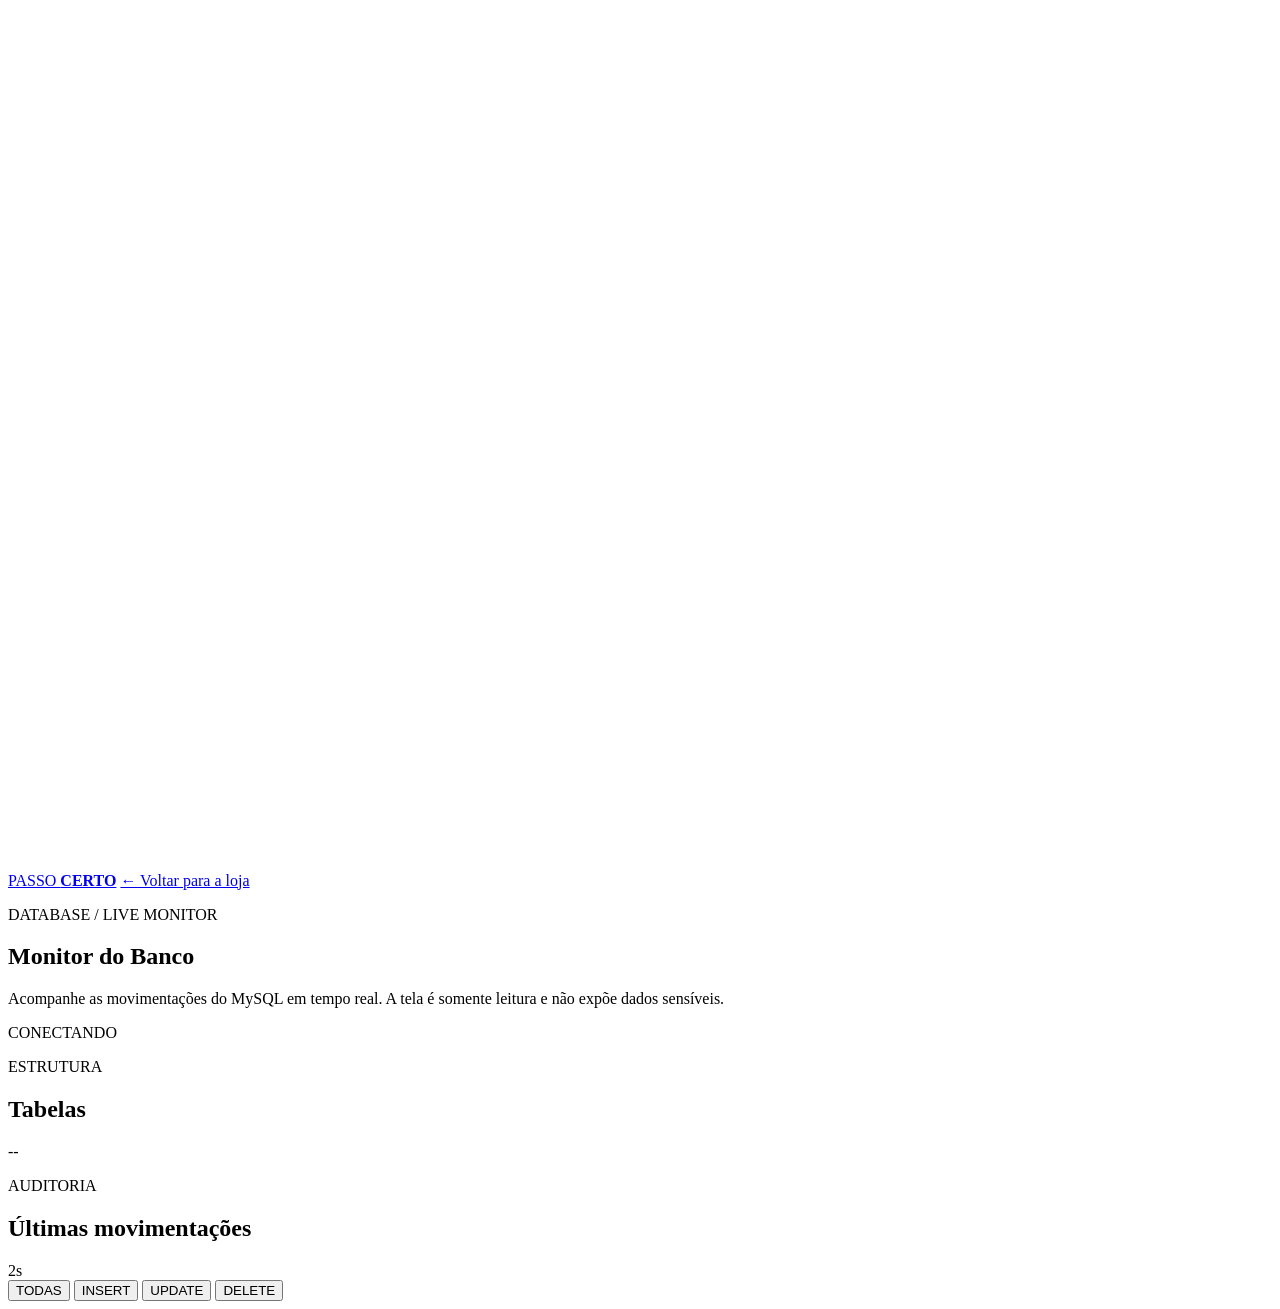
==== frontend/monitor.html @ 97b9a29e "feat: add standalone database monitor screen" ====
<!doctype html>
<html lang="pt-BR">
<head>
  <meta charset="utf-8">
  <meta name="viewport" content="width=device-width,initial-scale=1">
  <title>Passo Certo — Monitor do Banco</title>
  <link rel="icon" href="logo.svg" type="image/svg+xml">
  <link rel="stylesheet" href="monitor.css">
  <script src="database-monitor.js" defer></script>
</head>
<body>
  <header>
    <a class="brand" href="index.html"><img src="logo.svg" alt=""> PASSO <b>CERTO</b></a>
    <a class="back" href="index.html">← Voltar para a loja</a>
  </header>

  <main>
    <section class="hero">
      <div>
        <p class="eyebrow">DATABASE / LIVE MONITOR</p>
        <h1>Monitor do Banco</h1>
        <p>Acompanhe as movimentações do MySQL em tempo real. A tela é somente leitura e não expõe dados sensíveis.</p>
      </div>
      <div id="connection" class="status"><i></i> CONECTANDO</div>
    </section>

    <section id="metrics" class="metrics"></section>

    <section class="grid">
      <article class="panel tables-panel">
        <div class="panel-head"><div><p class="eyebrow">ESTRUTURA</p><h2>Tabelas</h2></div><span id="updated">--</span></div>
        <div id="tables" class="tables"></div>
      </article>

      <article class="panel activity-panel">
        <div class="panel-head"><div><p class="eyebrow">AUDITORIA</p><h2>Últimas movimentações</h2></div><span>2s</span></div>
        <div class="filters">
          <button class="filter active" data-filter="ALL">TODAS</button>
          <button class="filter" data-filter="INSERT">INSERT</button>
          <button class="filter" data-filter="UPDATE">UPDATE</button>
          <button class="filter" data-filter="DELETE">DELETE</button>
        </div>
        <div id="activity" class="activity"></div>
      </article>
    </section>
  </main>
</body>
</html>
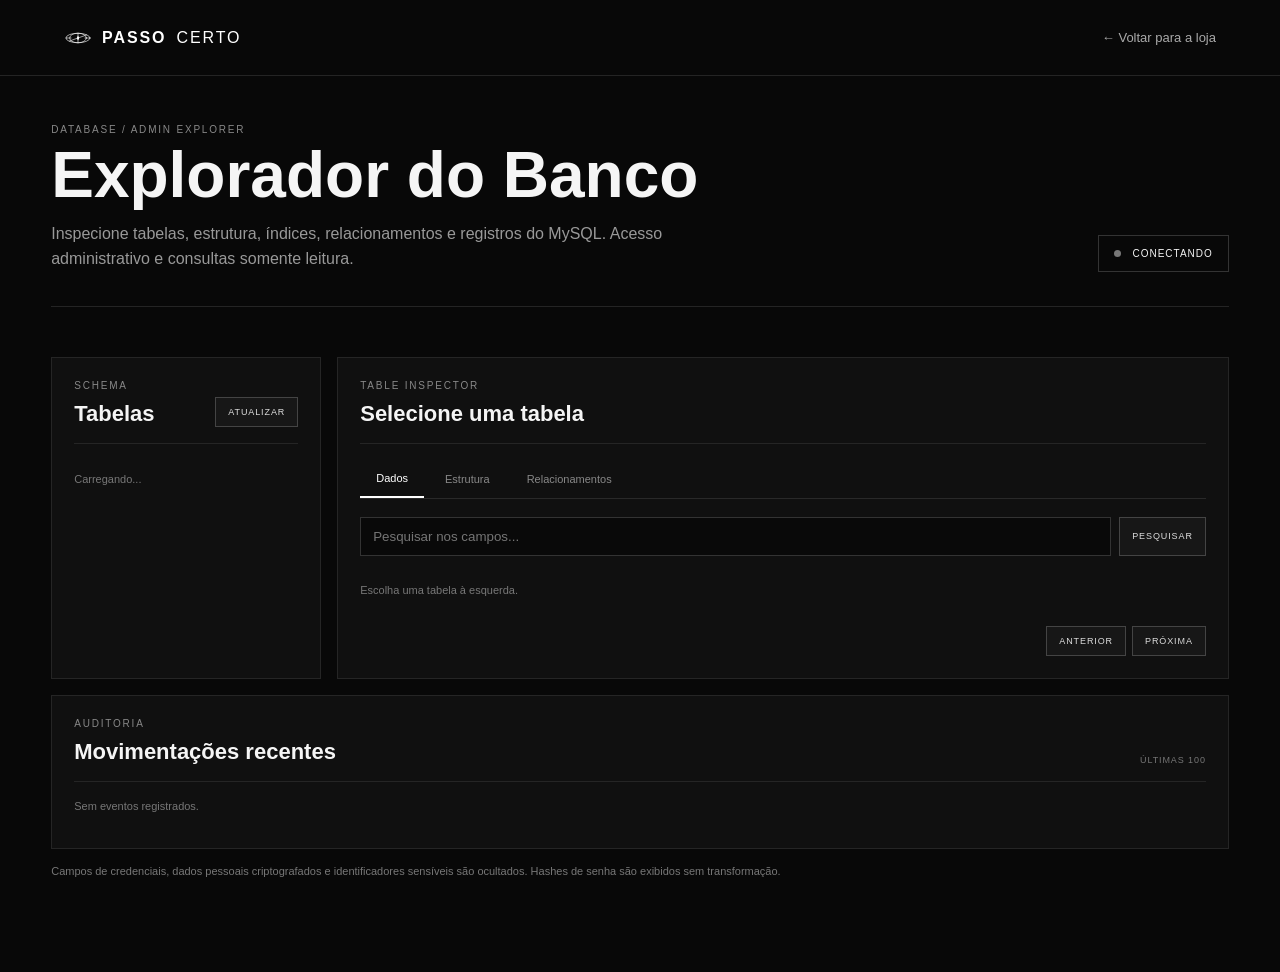
==== commit 89a68770: "feat(admin): add secure MySQL database explorer" ====
--- a/frontend/monitor.html
+++ b/frontend/monitor.html
@@ -3,7 +3,7 @@
 <head>
   <meta charset="utf-8">
   <meta name="viewport" content="width=device-width,initial-scale=1">
-  <title>Passo Certo — Monitor do Banco</title>
+  <title>Passo Certo — Explorador MySQL</title>
   <link rel="icon" href="logo.svg" type="image/svg+xml">
   <link rel="stylesheet" href="monitor.css">
   <script src="database-monitor.js" defer></script>
@@ -13,36 +13,52 @@
     <a class="brand" href="index.html"><img src="logo.svg" alt=""> PASSO <b>CERTO</b></a>
     <a class="back" href="index.html">← Voltar para a loja</a>
   </header>
-
   <main>
     <section class="hero">
       <div>
-        <p class="eyebrow">DATABASE / LIVE MONITOR</p>
-        <h1>Monitor do Banco</h1>
-        <p>Acompanhe as movimentações do MySQL em tempo real. A tela é somente leitura e não expõe dados sensíveis.</p>
+        <p class="eyebrow">DATABASE / ADMIN EXPLORER</p>
+        <h1>Explorador do Banco</h1>
+        <p>Inspecione tabelas, estrutura, índices, relacionamentos e registros do MySQL. Acesso administrativo e consultas somente leitura.</p>
       </div>
       <div id="connection" class="status"><i></i> CONECTANDO</div>
     </section>
 
     <section id="metrics" class="metrics"></section>
 
-    <section class="grid">
-      <article class="panel tables-panel">
-        <div class="panel-head"><div><p class="eyebrow">ESTRUTURA</p><h2>Tabelas</h2></div><span id="updated">--</span></div>
-        <div id="tables" class="tables"></div>
-      </article>
+    <section class="workspace">
+      <aside class="panel navigator">
+        <div class="panel-head"><div><p class="eyebrow">SCHEMA</p><h2>Tabelas</h2></div><button id="refresh" class="ghost" type="button">ATUALIZAR</button></div>
+        <div id="tables" class="tables"><p class="muted">Carregando...</p></div>
+      </aside>
 
-      <article class="panel activity-panel">
-        <div class="panel-head"><div><p class="eyebrow">AUDITORIA</p><h2>Últimas movimentações</h2></div><span>2s</span></div>
-        <div class="filters">
-          <button class="filter active" data-filter="ALL">TODAS</button>
-          <button class="filter" data-filter="INSERT">INSERT</button>
-          <button class="filter" data-filter="UPDATE">UPDATE</button>
-          <button class="filter" data-filter="DELETE">DELETE</button>
+      <section class="panel explorer">
+        <div class="panel-head selected-head">
+          <div><p class="eyebrow">TABLE INSPECTOR</p><h2 id="selected-table">Selecione uma tabela</h2></div>
+          <span id="table-count"></span>
         </div>
-        <div id="activity" class="activity"></div>
-      </article>
+        <div class="tabs">
+          <button class="tab active" data-tab="data" type="button">Dados</button>
+          <button class="tab" data-tab="structure" type="button">Estrutura</button>
+          <button class="tab" data-tab="relations" type="button">Relacionamentos</button>
+        </div>
+        <section id="data-view" class="view">
+          <div class="toolbar">
+            <input id="search" type="search" placeholder="Pesquisar nos campos..." aria-label="Pesquisar nos campos">
+            <button id="search-button" class="action" type="button">PESQUISAR</button>
+          </div>
+          <div id="data-grid" class="table-scroll"><p class="muted">Escolha uma tabela à esquerda.</p></div>
+          <div class="pagination"><span id="page-info"></span><div><button id="prev" class="ghost" type="button">ANTERIOR</button><button id="next" class="ghost" type="button">PRÓXIMA</button></div></div>
+        </section>
+        <section id="structure-view" class="view hidden"><div id="structure-grid"></div></section>
+        <section id="relations-view" class="view hidden"><div id="relations-grid"></div></section>
+      </section>
     </section>
+
+    <section class="panel activity-panel">
+      <div class="panel-head"><div><p class="eyebrow">AUDITORIA</p><h2>Movimentações recentes</h2></div><span>ÚLTIMAS 100</span></div>
+      <div id="activity" class="activity"><p class="muted">Sem eventos registrados.</p></div>
+    </section>
+    <p class="footnote">Campos de credenciais, dados pessoais criptografados e identificadores sensíveis são ocultados. Hashes de senha são exibidos sem transformação.</p>
   </main>
 </body>
-</html>
+</html>
--- a/frontend/monitor.css
+++ b/frontend/monitor.css
@@ -0,0 +1 @@
+*{box-sizing:border-box}body{margin:0;background:#080808;color:#f5f5f5;font-family:Arial,Helvetica,sans-serif}header{height:76px;border-bottom:1px solid #242424;display:flex;align-items:center;justify-content:space-between;padding:0 5vw}.brand{color:#fff;text-decoration:none;letter-spacing:.12em;font-weight:700;display:flex;gap:10px;align-items:center}.brand img{width:28px;height:28px}.brand b{font-weight:400}.back{color:#aaa;text-decoration:none;font-size:13px}main{width:92vw;max-width:1600px;margin:auto;padding:48px 0 80px}.hero{display:flex;justify-content:space-between;align-items:end;gap:30px;border-bottom:1px solid #242424;padding-bottom:34px}.eyebrow{font-size:10px;letter-spacing:.18em;color:#888;margin:0 0 10px}.hero h1{font-size:clamp(36px,5vw,64px);line-height:.95;margin:0 0 15px}.hero p:not(.eyebrow){max-width:680px;color:#999;line-height:1.6;margin:0}.status{white-space:nowrap;border:1px solid #333;padding:12px 15px;font-size:10px;letter-spacing:.1em}.status i{display:inline-block;width:7px;height:7px;border-radius:50%;background:#777;margin-right:8px}.status.online i{background:#8f8}.status.offline i{background:#d66}.metrics{display:grid;grid-template-columns:repeat(4,1fr);gap:1px;background:#282828;margin:25px 0}.metric{background:#101010;padding:20px}.metric span{display:block;color:#aaa;font-size:11px}.metric strong{display:block;font-size:24px;margin:12px 0 4px;overflow-wrap:anywhere}.metric small{color:#666;font-size:9px;letter-spacing:.15em}.workspace{display:grid;grid-template-columns:270px minmax(0,1fr);gap:16px}.panel{background:#101010;border:1px solid #252525;padding:22px;min-width:0}.panel-head{display:flex;justify-content:space-between;align-items:end;border-bottom:1px solid #252525;padding-bottom:16px;margin-bottom:16px}.panel-head h2{font-size:22px;margin:0}.panel-head span{font-size:9px;color:#777;letter-spacing:.1em}.ghost,.action{border:1px solid #444;background:#171717;color:#ddd;padding:9px 12px;font-size:9px;letter-spacing:.1em;cursor:pointer}.ghost:disabled{opacity:.3;cursor:not-allowed}.tables{display:grid;gap:4px}.table-item{display:flex;justify-content:space-between;align-items:center;width:100%;padding:12px 10px;background:transparent;border:1px solid transparent;color:#bbb;text-align:left;cursor:pointer;font-family:monospace;font-size:12px}.table-item span{display:flex;gap:9px;align-items:center}.table-item i{font-style:normal;color:#777}.table-item b{font-weight:400;color:#777}.table-item:hover,.table-item.active{background:#1b1b1b;border-color:#333;color:#fff}.tabs{display:flex;gap:5px;border-bottom:1px solid #292929;margin-bottom:18px}.tab{background:none;border:0;color:#888;padding:12px 16px;cursor:pointer;font-size:11px}.tab.active{color:#fff;border-bottom:2px solid #fff}.toolbar{display:flex;gap:8px;margin-bottom:15px}.toolbar input{flex:1;min-width:0;background:#090909;border:1px solid #333;color:#eee;padding:11px 12px}.table-scroll{overflow:auto;max-width:100%}table{width:100%;border-collapse:collapse;white-space:nowrap;font-family:monospace;font-size:11px}th,td{text-align:left;padding:12px 13px;border-bottom:1px solid #252525;max-width:300px;overflow:hidden;text-overflow:ellipsis}th{background:#171717;color:#aaa;font-weight:400;position:sticky;top:0}td{color:#ccc}.sort{border:0;background:none;color:inherit;font:inherit;cursor:pointer}.pagination{display:flex;justify-content:space-between;align-items:center;gap:12px;margin-top:15px;color:#888;font-size:10px}.pagination div{display:flex;gap:6px}.view h3{font-size:14px;margin:24px 0 12px}.relation{display:flex;gap:14px;align-items:center;flex-wrap:wrap;padding:15px;border:1px solid #303030;margin:8px 0;font-family:monospace;font-size:12px}.relation span{color:#777}.activity-panel{margin-top:16px}.activity-row{display:grid;grid-template-columns:80px 150px 1fr 170px;gap:14px;align-items:center;padding:13px 4px;border-bottom:1px solid #222;font-size:11px}.activity-row b{font-size:9px;letter-spacing:.08em}.activity-row .insert{color:#9c9}.activity-row .update{color:#ddc}.activity-row .delete{color:#e99}.activity-row strong{font-family:monospace}.activity-row span,.activity-row time{color:#888}.muted,.footnote{color:#777;font-size:11px;line-height:1.6}.footnote{margin-top:14px}.error{color:#e99;font-size:12px}.hidden{display:none!important}code{color:#b9d5ff}@media(max-width:900px){.hero{align-items:start;flex-direction:column}.workspace{grid-template-columns:1fr}.tables{grid-template-columns:repeat(2,minmax(0,1fr))}.activity-row{grid-template-columns:70px 120px 1fr}.activity-row time{display:none}}@media(max-width:560px){main{width:94vw;padding-top:30px}.metrics{grid-template-columns:repeat(2,1fr)}.metric{padding:14px}.metric strong{font-size:18px}.panel{padding:15px}.tables{grid-template-columns:1fr}.toolbar{flex-wrap:wrap}.toolbar input{flex-basis:100%}.activity-row{grid-template-columns:65px 1fr}.activity-row span{grid-column:2}.activity-row time{display:none}.pagination{align-items:start;flex-direction:column}}
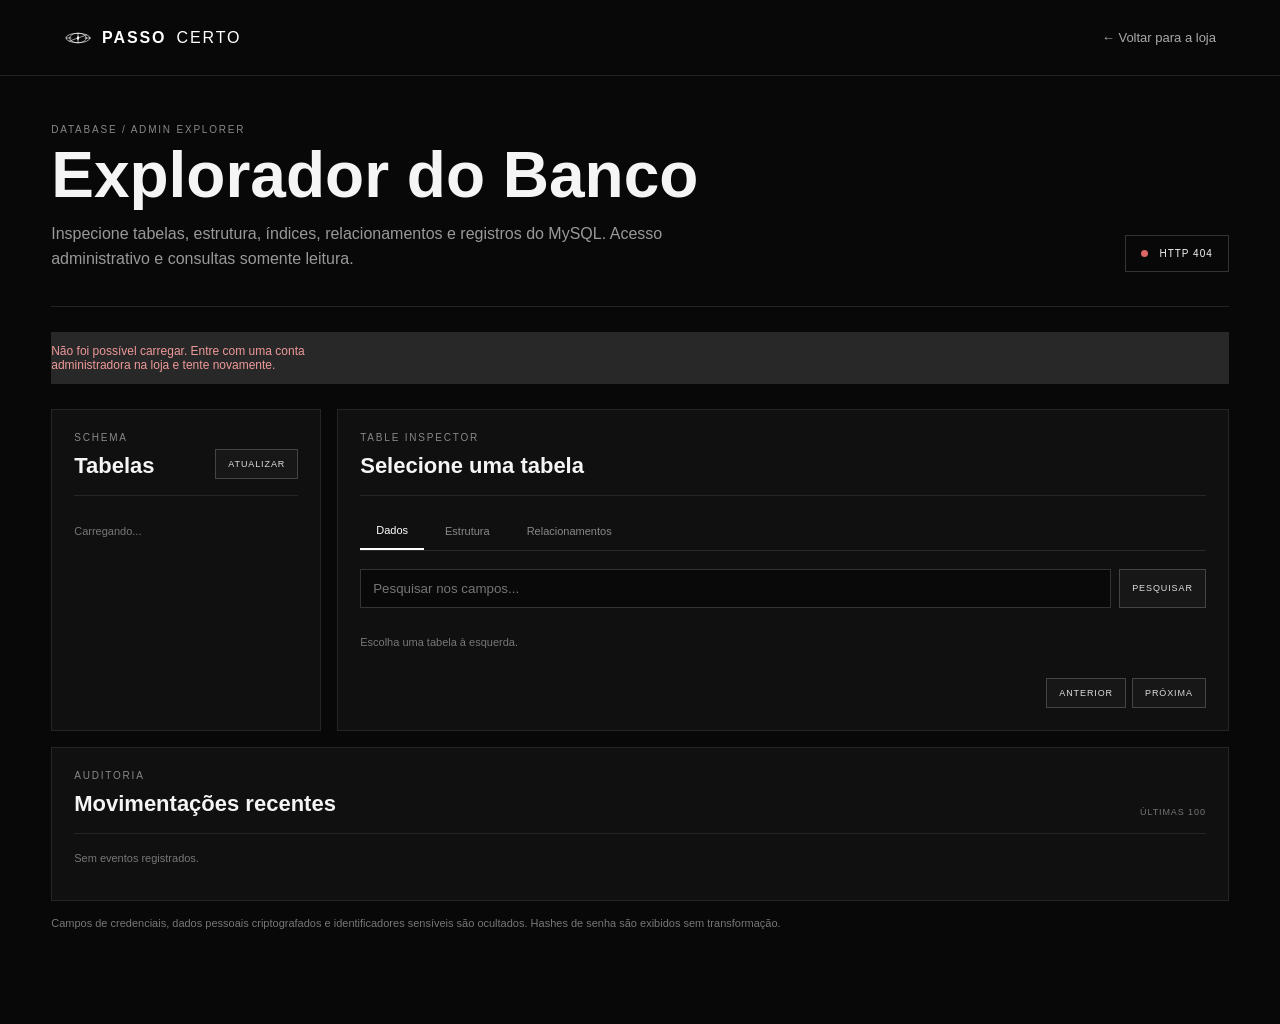
==== commit 71fa87aa: "fix: bust cache for database monitor assets" ====
--- a/frontend/monitor.html
+++ b/frontend/monitor.html
@@ -5,8 +5,8 @@
   <meta name="viewport" content="width=device-width,initial-scale=1">
   <title>Passo Certo — Explorador MySQL</title>
   <link rel="icon" href="logo.svg" type="image/svg+xml">
-  <link rel="stylesheet" href="monitor.css">
-  <script src="database-monitor.js" defer></script>
+  <link rel="stylesheet" href="monitor.css?v=20261109-2">
+  <script src="database-monitor.js?v=20261109-2" defer></script>
 </head>
 <body>
   <header>
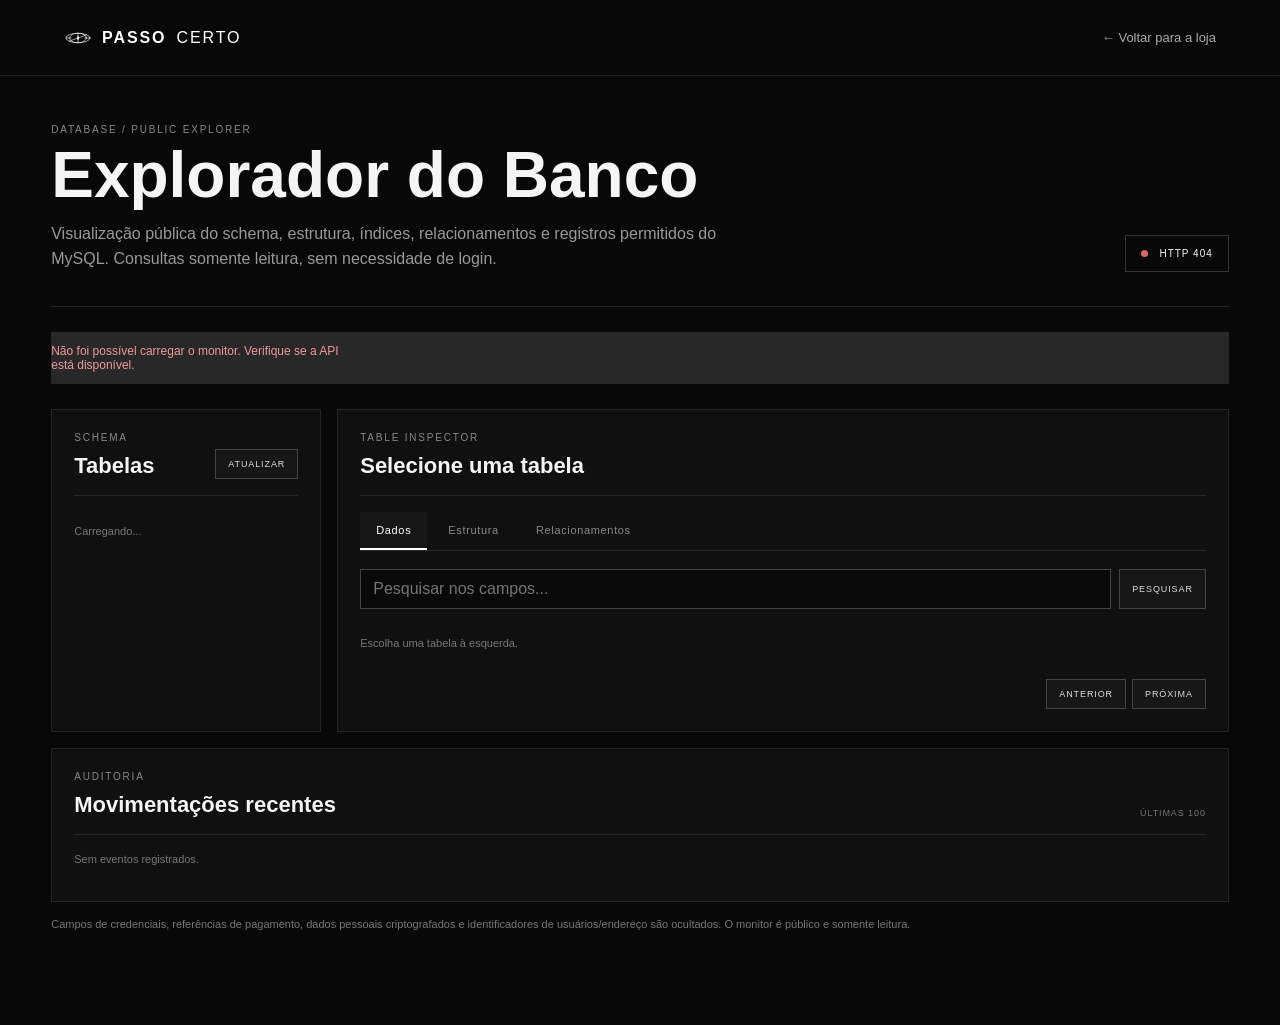
==== commit 3ecb6ebf: "Describe database explorer as public read-only monitor" ====
--- a/frontend/monitor.html
+++ b/frontend/monitor.html
@@ -16,9 +16,9 @@
   <main>
     <section class="hero">
       <div>
-        <p class="eyebrow">DATABASE / ADMIN EXPLORER</p>
+        <p class="eyebrow">DATABASE / PUBLIC EXPLORER</p>
         <h1>Explorador do Banco</h1>
-        <p>Inspecione tabelas, estrutura, índices, relacionamentos e registros do MySQL. Acesso administrativo e consultas somente leitura.</p>
+        <p>Visualização pública do schema, estrutura, índices, relacionamentos e registros permitidos do MySQL. Consultas somente leitura, sem necessidade de login.</p>
       </div>
       <div id="connection" class="status"><i></i> CONECTANDO</div>
     </section>
@@ -58,7 +58,7 @@
       <div class="panel-head"><div><p class="eyebrow">AUDITORIA</p><h2>Movimentações recentes</h2></div><span>ÚLTIMAS 100</span></div>
       <div id="activity" class="activity"><p class="muted">Sem eventos registrados.</p></div>
     </section>
-    <p class="footnote">Campos de credenciais, dados pessoais criptografados e identificadores sensíveis são ocultados. Hashes de senha são exibidos sem transformação.</p>
+    <p class="footnote">Campos de credenciais, referências de pagamento, dados pessoais criptografados e identificadores de usuários/endereço são ocultados. O monitor é público e somente leitura.</p>
   </main>
 </body>
 </html>
--- a/frontend/monitor.css
+++ b/frontend/monitor.css
@@ -1 +1,12 @@
-*{box-sizing:border-box}body{margin:0;background:#080808;color:#f5f5f5;font-family:Arial,Helvetica,sans-serif}header{height:76px;border-bottom:1px solid #242424;display:flex;align-items:center;justify-content:space-between;padding:0 5vw}.brand{color:#fff;text-decoration:none;letter-spacing:.12em;font-weight:700;display:flex;gap:10px;align-items:center}.brand img{width:28px;height:28px}.brand b{font-weight:400}.back{color:#aaa;text-decoration:none;font-size:13px}main{width:92vw;max-width:1600px;margin:auto;padding:48px 0 80px}.hero{display:flex;justify-content:space-between;align-items:end;gap:30px;border-bottom:1px solid #242424;padding-bottom:34px}.eyebrow{font-size:10px;letter-spacing:.18em;color:#888;margin:0 0 10px}.hero h1{font-size:clamp(36px,5vw,64px);line-height:.95;margin:0 0 15px}.hero p:not(.eyebrow){max-width:680px;color:#999;line-height:1.6;margin:0}.status{white-space:nowrap;border:1px solid #333;padding:12px 15px;font-size:10px;letter-spacing:.1em}.status i{display:inline-block;width:7px;height:7px;border-radius:50%;background:#777;margin-right:8px}.status.online i{background:#8f8}.status.offline i{background:#d66}.metrics{display:grid;grid-template-columns:repeat(4,1fr);gap:1px;background:#282828;margin:25px 0}.metric{background:#101010;padding:20px}.metric span{display:block;color:#aaa;font-size:11px}.metric strong{display:block;font-size:24px;margin:12px 0 4px;overflow-wrap:anywhere}.metric small{color:#666;font-size:9px;letter-spacing:.15em}.workspace{display:grid;grid-template-columns:270px minmax(0,1fr);gap:16px}.panel{background:#101010;border:1px solid #252525;padding:22px;min-width:0}.panel-head{display:flex;justify-content:space-between;align-items:end;border-bottom:1px solid #252525;padding-bottom:16px;margin-bottom:16px}.panel-head h2{font-size:22px;margin:0}.panel-head span{font-size:9px;color:#777;letter-spacing:.1em}.ghost,.action{border:1px solid #444;background:#171717;color:#ddd;padding:9px 12px;font-size:9px;letter-spacing:.1em;cursor:pointer}.ghost:disabled{opacity:.3;cursor:not-allowed}.tables{display:grid;gap:4px}.table-item{display:flex;justify-content:space-between;align-items:center;width:100%;padding:12px 10px;background:transparent;border:1px solid transparent;color:#bbb;text-align:left;cursor:pointer;font-family:monospace;font-size:12px}.table-item span{display:flex;gap:9px;align-items:center}.table-item i{font-style:normal;color:#777}.table-item b{font-weight:400;color:#777}.table-item:hover,.table-item.active{background:#1b1b1b;border-color:#333;color:#fff}.tabs{display:flex;gap:5px;border-bottom:1px solid #292929;margin-bottom:18px}.tab{background:none;border:0;color:#888;padding:12px 16px;cursor:pointer;font-size:11px}.tab.active{color:#fff;border-bottom:2px solid #fff}.toolbar{display:flex;gap:8px;margin-bottom:15px}.toolbar input{flex:1;min-width:0;background:#090909;border:1px solid #333;color:#eee;padding:11px 12px}.table-scroll{overflow:auto;max-width:100%}table{width:100%;border-collapse:collapse;white-space:nowrap;font-family:monospace;font-size:11px}th,td{text-align:left;padding:12px 13px;border-bottom:1px solid #252525;max-width:300px;overflow:hidden;text-overflow:ellipsis}th{background:#171717;color:#aaa;font-weight:400;position:sticky;top:0}td{color:#ccc}.sort{border:0;background:none;color:inherit;font:inherit;cursor:pointer}.pagination{display:flex;justify-content:space-between;align-items:center;gap:12px;margin-top:15px;color:#888;font-size:10px}.pagination div{display:flex;gap:6px}.view h3{font-size:14px;margin:24px 0 12px}.relation{display:flex;gap:14px;align-items:center;flex-wrap:wrap;padding:15px;border:1px solid #303030;margin:8px 0;font-family:monospace;font-size:12px}.relation span{color:#777}.activity-panel{margin-top:16px}.activity-row{display:grid;grid-template-columns:80px 150px 1fr 170px;gap:14px;align-items:center;padding:13px 4px;border-bottom:1px solid #222;font-size:11px}.activity-row b{font-size:9px;letter-spacing:.08em}.activity-row .insert{color:#9c9}.activity-row .update{color:#ddc}.activity-row .delete{color:#e99}.activity-row strong{font-family:monospace}.activity-row span,.activity-row time{color:#888}.muted,.footnote{color:#777;font-size:11px;line-height:1.6}.footnote{margin-top:14px}.error{color:#e99;font-size:12px}.hidden{display:none!important}code{color:#b9d5ff}@media(max-width:900px){.hero{align-items:start;flex-direction:column}.workspace{grid-template-columns:1fr}.tables{grid-template-columns:repeat(2,minmax(0,1fr))}.activity-row{grid-template-columns:70px 120px 1fr}.activity-row time{display:none}}@media(max-width:560px){main{width:94vw;padding-top:30px}.metrics{grid-template-columns:repeat(2,1fr)}.metric{padding:14px}.metric strong{font-size:18px}.panel{padding:15px}.tables{grid-template-columns:1fr}.toolbar{flex-wrap:wrap}.toolbar input{flex-basis:100%}.activity-row{grid-template-columns:65px 1fr}.activity-row span{grid-column:2}.activity-row time{display:none}.pagination{align-items:start;flex-direction:column}}+*{box-sizing:border-box}body{margin:0;background:#080808;color:#f5f5f5;font-family:Arial,Helvetica,sans-serif}header{height:76px;border-bottom:1px solid #242424;display:flex;align-items:center;justify-content:space-between;padding:0 5vw}.brand{color:#fff;text-decoration:none;letter-spacing:.12em;font-weight:700;display:flex;gap:10px;align-items:center}.brand img{width:28px;height:28px}.brand b{font-weight:400}.back{color:#aaa;text-decoration:none;font-size:13px}main{width:92vw;max-width:1600px;margin:auto;padding:48px 0 80px}.hero{display:flex;justify-content:space-between;align-items:end;gap:30px;border-bottom:1px solid #242424;padding-bottom:34px}.eyebrow{font-size:10px;letter-spacing:.18em;color:#888;margin:0 0 10px}.hero h1{font-size:clamp(36px,5vw,64px);line-height:.95;margin:0 0 15px}.hero p:not(.eyebrow){max-width:680px;color:#999;line-height:1.6;margin:0}.status{white-space:nowrap;border:1px solid #333;padding:12px 15px;font-size:10px;letter-spacing:.1em}.status i{display:inline-block;width:7px;height:7px;border-radius:50%;background:#777;margin-right:8px}.status.online i{background:#8f8}.status.offline i{background:#d66}.metrics{display:grid;grid-template-columns:repeat(4,1fr);gap:1px;background:#282828;margin:25px 0}.metric{background:#101010;padding:20px}.metric span{display:block;color:#aaa;font-size:11px}.metric strong{display:block;font-size:24px;margin:12px 0 4px;overflow-wrap:anywhere}.metric small{color:#666;font-size:9px;letter-spacing:.15em}.workspace{display:grid;grid-template-columns:270px minmax(0,1fr);gap:16px}.panel{background:#101010;border:1px solid #252525;padding:22px;min-width:0}.panel-head{display:flex;justify-content:space-between;align-items:end;border-bottom:1px solid #252525;padding-bottom:16px;margin-bottom:16px}.panel-head h2{font-size:22px;margin:0}.panel-head span{font-size:9px;color:#777;letter-spacing:.1em}.ghost,.action{border:1px solid #444;background:#171717;color:#ddd;padding:9px 12px;font-size:9px;letter-spacing:.1em;cursor:pointer}.ghost:disabled{opacity:.3;cursor:not-allowed}.tables{display:grid;gap:4px}.table-item{display:flex;justify-content:space-between;align-items:center;width:100%;padding:12px 10px;background:transparent;border:1px solid transparent;color:#bbb;text-align:left;cursor:pointer;font-family:monospace;font-size:12px}.table-item span{display:flex;gap:9px;align-items:center}.table-item i{font-style:normal;color:#777}.table-item b{font-weight:400;color:#777}.table-item:hover,.table-item.active{background:#1b1b1b;border-color:#333;color:#fff}.tabs{display:flex;gap:5px;border-bottom:1px solid #292929;margin-bottom:18px}.tab{background:none;border:0;color:#888;padding:12px 16px;cursor:pointer;font-size:11px}.tab.active{color:#fff;border-bottom:2px solid #fff}.toolbar{display:flex;gap:8px;margin-bottom:15px}.toolbar input{flex:1;min-width:0;background:#090909;border:1px solid #333;color:#eee;padding:11px 12px}.table-scroll{overflow:auto;max-width:100%}table{width:100%;border-collapse:collapse;white-space:nowrap;font-family:monospace;font-size:11px}th,td{text-align:left;padding:12px 13px;border-bottom:1px solid #252525;max-width:300px;overflow:hidden;text-overflow:ellipsis}th{background:#171717;color:#aaa;font-weight:400;position:sticky;top:0}td{color:#ccc}.sort{border:0;background:none;color:inherit;font:inherit;cursor:pointer}.pagination{display:flex;justify-content:space-between;align-items:center;gap:12px;margin-top:15px;color:#888;font-size:10px}.pagination div{display:flex;gap:6px}.view h3{font-size:14px;margin:24px 0 12px}.relation{display:flex;gap:14px;align-items:center;flex-wrap:wrap;padding:15px;border:1px solid #303030;margin:8px 0;font-family:monospace;font-size:12px}.relation span{color:#777}.activity-panel{margin-top:16px}.activity-row{display:grid;grid-template-columns:80px 150px 1fr 170px;gap:14px;align-items:center;padding:13px 4px;border-bottom:1px solid #222;font-size:11px}.activity-row b{font-size:9px;letter-spacing:.08em}.activity-row .insert{color:#9c9}.activity-row .update{color:#ddc}.activity-row .delete{color:#e99}.activity-row strong{font-family:monospace}.activity-row span,.activity-row time{color:#888}.muted,.footnote{color:#777;font-size:11px;line-height:1.6}.footnote{margin-top:14px}.error{color:#e99;font-size:12px}.hidden{display:none!important}code{color:#b9d5ff}@media(max-width:900px){.hero{align-items:start;flex-direction:column}.workspace{grid-template-columns:1fr}.tables{grid-template-columns:repeat(2,minmax(0,1fr))}.activity-row{grid-template-columns:70px 120px 1fr}.activity-row time{display:none}}@media(max-width:560px){main{width:94vw;padding-top:30px}.metrics{grid-template-columns:repeat(2,1fr)}.metric{padding:14px}.metric strong{font-size:18px}.panel{padding:15px}.tables{grid-template-columns:1fr}.toolbar{flex-wrap:wrap}.toolbar input{flex-basis:100%}.activity-row{grid-template-columns:65px 1fr}.activity-row span{grid-column:2}.activity-row time{display:none}.pagination{align-items:start;flex-direction:column}}
+
+/* Consistent controls across browsers and cached legacy stylesheets. */
+button,input,select{font:inherit}
+button{appearance:none;-webkit-appearance:none;border:1px solid #444;background:#171717;color:#ddd;padding:9px 12px;font-size:10px;letter-spacing:.06em;cursor:pointer;border-radius:0}
+button:hover:not(:disabled){background:#252525;border-color:#777;color:#fff}
+button:focus-visible,input:focus-visible{outline:2px solid #b9d5ff;outline-offset:2px}
+button:disabled{opacity:.35;cursor:not-allowed}
+.tab{background:transparent;border:0;border-bottom:2px solid transparent;padding:12px 16px;color:#888}
+.tab.active{background:#171717;border-bottom-color:#fff;color:#fff}
+.toolbar input{font:inherit;background:#090909;border:1px solid #444;color:#eee;padding:10px 12px;border-radius:0}
+.table-item{appearance:none;-webkit-appearance:none;border-radius:0}
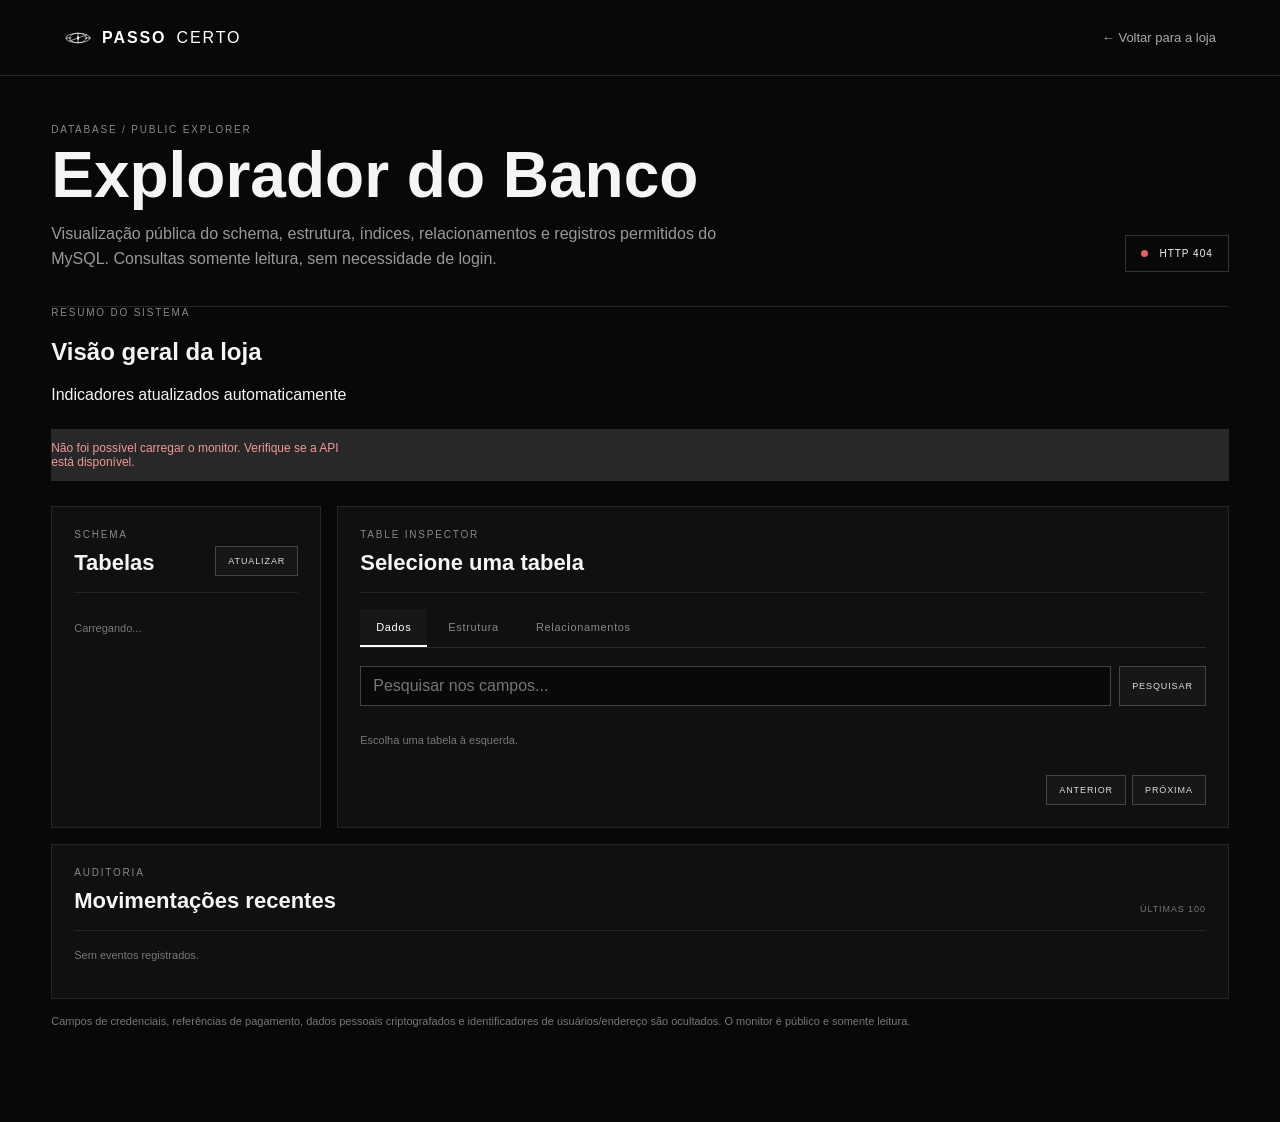
==== commit f1b5457c: "Improve database monitor overview layout" ====
--- a/frontend/monitor.html
+++ b/frontend/monitor.html
@@ -5,8 +5,8 @@
   <meta name="viewport" content="width=device-width,initial-scale=1">
   <title>Passo Certo — Explorador MySQL</title>
   <link rel="icon" href="logo.svg" type="image/svg+xml">
-  <link rel="stylesheet" href="monitor.css?v=20261109-2">
-  <script src="database-monitor.js?v=20261109-2" defer></script>
+  <link rel="stylesheet" href="monitor.css?v=20261109-3">
+  <script src="database-monitor.js?v=20261109-3" defer></script>
 </head>
 <body>
   <header>
@@ -23,7 +23,14 @@
       <div id="connection" class="status"><i></i> CONECTANDO</div>
     </section>
 
-    <section id="metrics" class="metrics"></section>
+    <section class="overview">
+      <div class="overview-heading">
+        <div><p class="eyebrow">RESUMO DO SISTEMA</p><h2>Visão geral da loja</h2></div>
+        <p>Indicadores atualizados automaticamente</p>
+      </div>
+      <section id="metrics" class="metrics" aria-label="Indicadores principais"></section>
+      <div id="database-meta" class="database-meta"></div>
+    </section>
 
     <section class="workspace">
       <aside class="panel navigator">
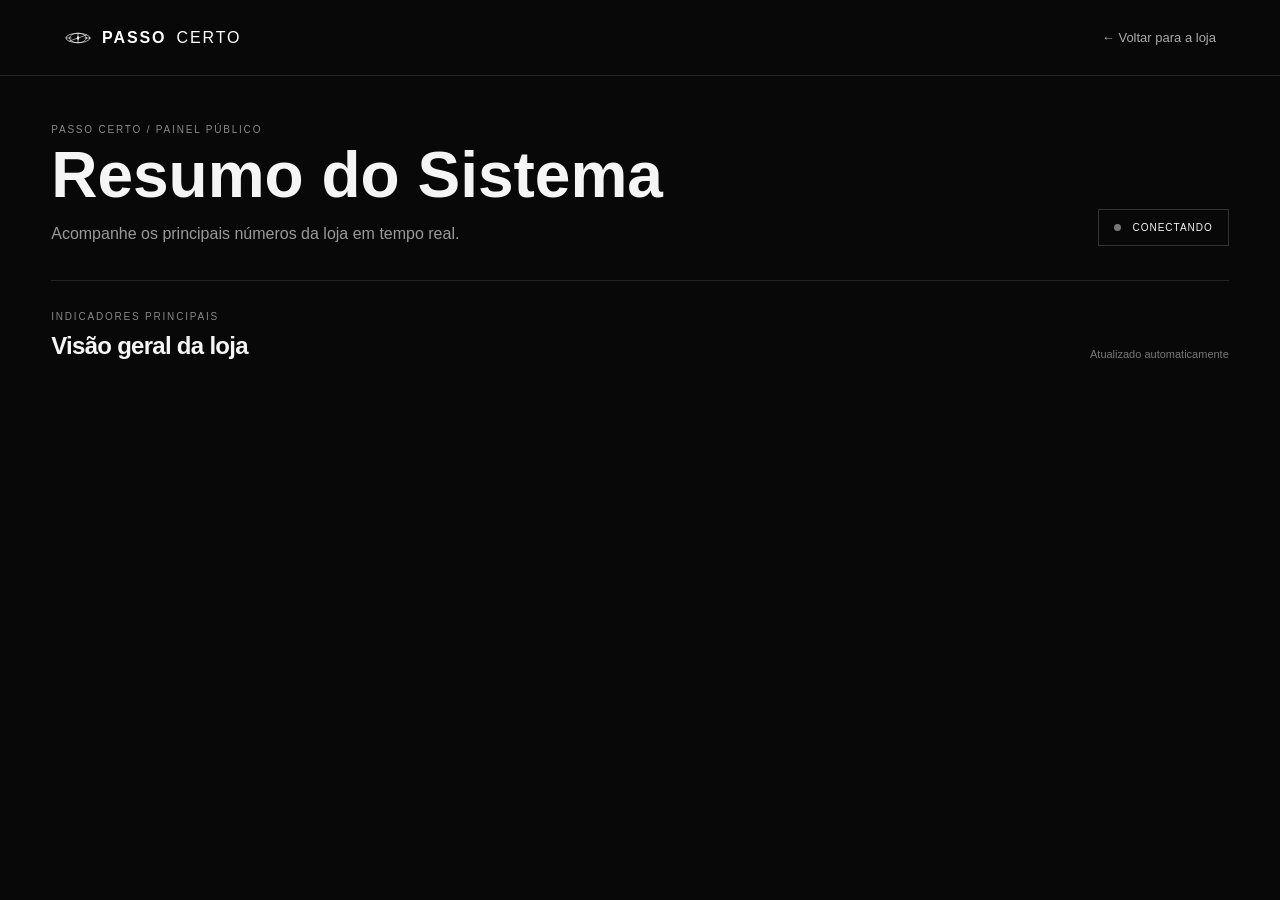
==== commit 3e8b8949: "Simplify database monitor to business summary cards" ====
--- a/frontend/monitor.html
+++ b/frontend/monitor.html
@@ -3,10 +3,10 @@
 <head>
   <meta charset="utf-8">
   <meta name="viewport" content="width=device-width,initial-scale=1">
-  <title>Passo Certo — Explorador MySQL</title>
+  <title>Passo Certo — Resumo do Sistema</title>
   <link rel="icon" href="logo.svg" type="image/svg+xml">
-  <link rel="stylesheet" href="monitor.css?v=20261109-3">
-  <script src="database-monitor.js?v=20261109-3" defer></script>
+  <link rel="stylesheet" href="monitor.css?v=20261109-4">
+  <script src="database-monitor.js?v=20261109-4" defer></script>
 </head>
 <body>
   <header>
@@ -16,56 +16,21 @@
   <main>
     <section class="hero">
       <div>
-        <p class="eyebrow">DATABASE / PUBLIC EXPLORER</p>
-        <h1>Explorador do Banco</h1>
-        <p>Visualização pública do schema, estrutura, índices, relacionamentos e registros permitidos do MySQL. Consultas somente leitura, sem necessidade de login.</p>
+        <p class="eyebrow">PASSO CERTO / PAINEL PÚBLICO</p>
+        <h1>Resumo do Sistema</h1>
+        <p>Acompanhe os principais números da loja em tempo real.</p>
       </div>
       <div id="connection" class="status"><i></i> CONECTANDO</div>
     </section>
 
     <section class="overview">
       <div class="overview-heading">
-        <div><p class="eyebrow">RESUMO DO SISTEMA</p><h2>Visão geral da loja</h2></div>
-        <p>Indicadores atualizados automaticamente</p>
+        <div><p class="eyebrow">INDICADORES PRINCIPAIS</p><h2>Visão geral da loja</h2></div>
+        <p>Atualizado automaticamente</p>
       </div>
       <section id="metrics" class="metrics" aria-label="Indicadores principais"></section>
-      <div id="database-meta" class="database-meta"></div>
     </section>
 
-    <section class="workspace">
-      <aside class="panel navigator">
-        <div class="panel-head"><div><p class="eyebrow">SCHEMA</p><h2>Tabelas</h2></div><button id="refresh" class="ghost" type="button">ATUALIZAR</button></div>
-        <div id="tables" class="tables"><p class="muted">Carregando...</p></div>
-      </aside>
-
-      <section class="panel explorer">
-        <div class="panel-head selected-head">
-          <div><p class="eyebrow">TABLE INSPECTOR</p><h2 id="selected-table">Selecione uma tabela</h2></div>
-          <span id="table-count"></span>
-        </div>
-        <div class="tabs">
-          <button class="tab active" data-tab="data" type="button">Dados</button>
-          <button class="tab" data-tab="structure" type="button">Estrutura</button>
-          <button class="tab" data-tab="relations" type="button">Relacionamentos</button>
-        </div>
-        <section id="data-view" class="view">
-          <div class="toolbar">
-            <input id="search" type="search" placeholder="Pesquisar nos campos..." aria-label="Pesquisar nos campos">
-            <button id="search-button" class="action" type="button">PESQUISAR</button>
-          </div>
-          <div id="data-grid" class="table-scroll"><p class="muted">Escolha uma tabela à esquerda.</p></div>
-          <div class="pagination"><span id="page-info"></span><div><button id="prev" class="ghost" type="button">ANTERIOR</button><button id="next" class="ghost" type="button">PRÓXIMA</button></div></div>
-        </section>
-        <section id="structure-view" class="view hidden"><div id="structure-grid"></div></section>
-        <section id="relations-view" class="view hidden"><div id="relations-grid"></div></section>
-      </section>
-    </section>
-
-    <section class="panel activity-panel">
-      <div class="panel-head"><div><p class="eyebrow">AUDITORIA</p><h2>Movimentações recentes</h2></div><span>ÚLTIMAS 100</span></div>
-      <div id="activity" class="activity"><p class="muted">Sem eventos registrados.</p></div>
-    </section>
-    <p class="footnote">Campos de credenciais, referências de pagamento, dados pessoais criptografados e identificadores de usuários/endereço são ocultados. O monitor é público e somente leitura.</p>
   </main>
 </body>
 </html>
--- a/frontend/monitor.css
+++ b/frontend/monitor.css
@@ -10,3 +10,28 @@
 .tab.active{background:#171717;border-bottom-color:#fff;color:#fff}
 .toolbar input{font:inherit;background:#090909;border:1px solid #444;color:#eee;padding:10px 12px;border-radius:0}
 .table-item{appearance:none;-webkit-appearance:none;border-radius:0}
+
+
+/* Dashboard principal: números do negócio em primeiro plano. */
+.overview{margin:30px 0 26px}
+.overview-heading{display:flex;align-items:end;justify-content:space-between;gap:20px;margin-bottom:15px}
+.overview-heading h2{font-size:24px;margin:0;letter-spacing:-.03em}
+.overview-heading>p{margin:0;color:#777;font-size:11px}
+.metrics{display:grid;grid-template-columns:repeat(3,minmax(0,1fr));gap:14px;margin:0;background:transparent}
+.metric{position:relative;overflow:hidden;min-height:168px;padding:22px 24px;background:linear-gradient(145deg,#17191d,#101114);border:1px solid #292c32;border-radius:12px;transition:border-color .2s,transform .2s}
+.metric:hover{border-color:#484d56;transform:translateY(-2px)}
+.metric:after{content:"";position:absolute;inset:auto 0 0;height:3px;background:var(--metric-accent)}
+.metric-users{--metric-accent:#70a7ff;--metric-soft:rgba(112,167,255,.13)}
+.metric-products{--metric-accent:#69d5a2;--metric-soft:rgba(105,213,162,.13)}
+.metric-orders{--metric-accent:#c49aff;--metric-soft:rgba(196,154,255,.13)}
+.metric-top{display:flex;align-items:center;gap:11px}
+.metric-icon{display:grid;place-items:center;width:34px;height:34px;border-radius:9px;background:var(--metric-soft);color:var(--metric-accent);font-size:18px}
+.metric-label{font-size:13px;font-weight:600;color:#d8dbe1}
+.metric strong{display:block;margin:18px 0 3px;font-size:clamp(32px,4vw,42px);line-height:1;font-weight:700;letter-spacing:-.05em;color:#fff;font-variant-numeric:tabular-nums}
+.metric small{font-size:11px;color:#858b96;letter-spacing:0}
+.database-meta{display:flex;flex-wrap:wrap;gap:9px 22px;padding:13px 2px 0;color:#818792;font-size:10px}
+.database-meta span{display:flex;align-items:center;gap:7px}
+.database-meta i{width:4px;height:4px;border-radius:50%;background:#626a76}
+.database-meta strong{color:#c3c8d0;font-weight:600}
+@media(max-width:760px){.metrics{grid-template-columns:1fr}.metric{min-height:140px}.metric strong{margin-top:13px}.overview-heading{align-items:start;flex-direction:column;gap:7px}}
+@media(min-width:761px) and (max-width:1050px){.metrics{gap:9px}.metric{padding:18px}.metric strong{font-size:32px}}
